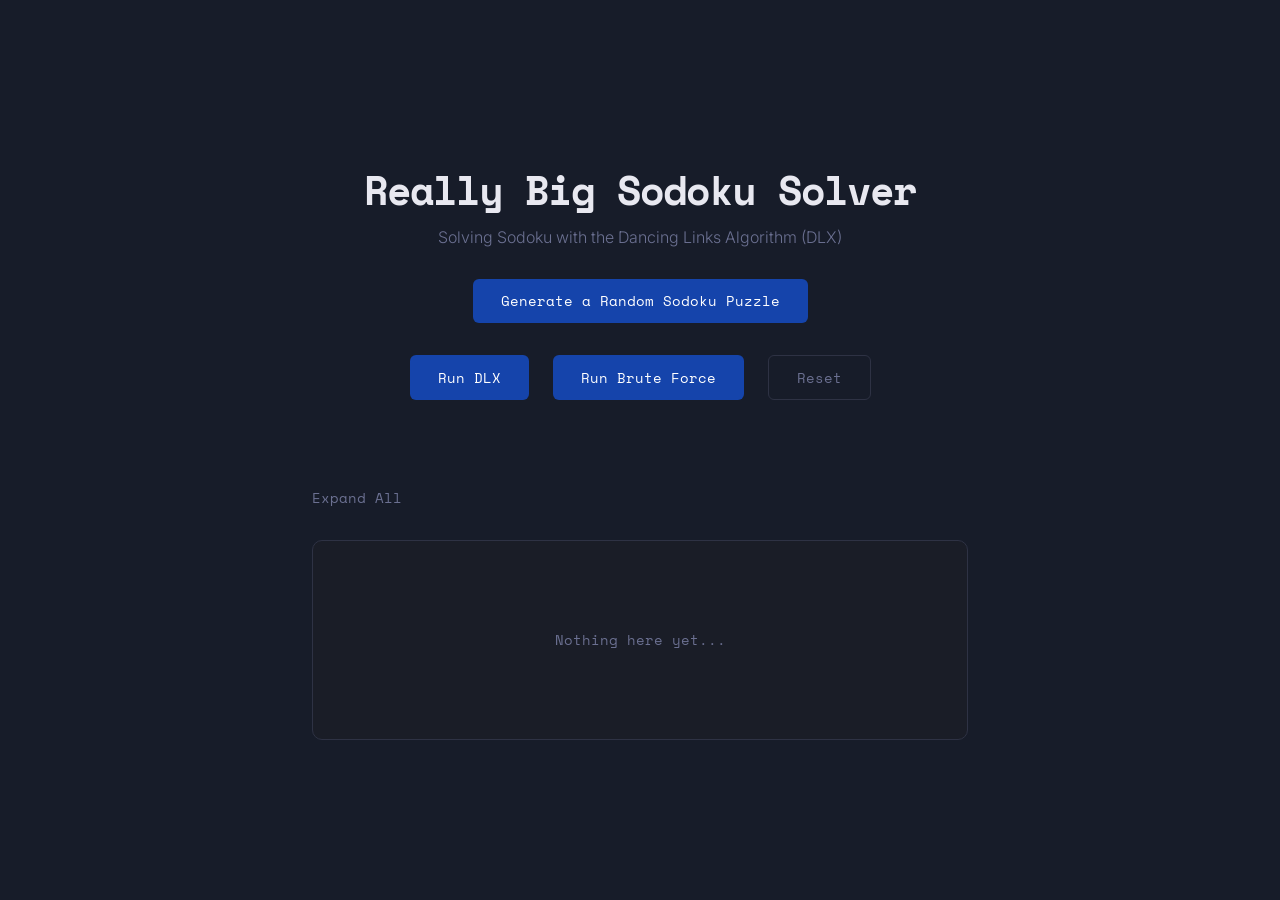
==== Projects/Project2DSA/frontend/index.html @ d7c665fe "Simple frontend setup" ====
<!DOCTYPE html>
<html lang="en">
<head>
  <meta charset="UTF-8">
  <meta name="viewport" content="width=device-width, initial-scale=1.0">
  <title>DSA Project</title>
  <link rel="preconnect" href="https://fonts.googleapis.com">
  <link href="https://fonts.googleapis.com/css2?family=Space+Mono:wght@400;700&family=Inter:wght@300;400;600&display=swap" rel="stylesheet">
  <link rel="stylesheet" href="style.css">


</head>
<body>

  <div class="container">

    <!-- Header -->
    <header>
        <h1 class="title">Really Big Sodoku Solver</h1>
        <p class="subtitle">Solving Sodoku with the Dancing Links Algorithm (DLX)</p>
    </header>

    <!-- Generate Button -->
    <section class ="generate">
        <button class = "btn btn-primary" id ="generateRandBtn">Generate a Random Sodoku Puzzle</button>
    </section>

    <!-- Control Buttons -->
    <section class="controls">
        <button class="btn btn-primary" id ="runDlxBtn">Run DLX</button>
        <button class = "btn btn-primary" id ="runBruteBtn">Run Brute Force</button>
        <button class="btn btn-secondary" id ="resetBtn">Reset</button>
    </section>
    <!-- Count Label -->
    <label id="countLbl"></label>
    <section class = "expand_bar">
        <button class="btn-secondary" id ="expandBtn">Expand All</button>
    </section>
   
    <!-- Output Display -->

    <section class="output-box" id ="output">
        <p class="placeholder">Nothing here yet...</p>
    </section>

  </div>

  <script type="module" src="script.js"></script>
</body>
</html>
---- Projects/Project2DSA/frontend/style.css ----
:root {
    --bg: #171c29;
    --surface: #1a1d27;
    --border: #2e3244;
    --accent: #1544ab;
    --accent-hover: #0c1d46;
    --text: #e8e8f0;
    --text-muted: #6b7091;
    --font-display: 'Space Mono', monospace;
    --font-body: 'Inter', sans-serif;
}

/*  Reset   */
* {
    margin: 0;
    padding: 0;
    box-sizing: border-box;
}

/*  Base    */
body {
    background-color: var(--bg);
    color: var(--text);
    font-family: var(--font-body);
    min-height: 100vh;
    display: flex;
    align-items: center;
    justify-content: center;
}

/*  Layout    */
.container {
    width: 100%;
    max-width: 720px;
    padding: 2rem;
    display: flex;
    flex-direction: column;
    align-items: center;
    gap: 2rem;
}

/*  Header    */
header {
    text-align: center;
}

.title {
    font-family: var(--font-display);
    font-size: 2.5rem;
    color: var(--text);
    letter-spacing: -1px;
}

.subtitle {
    margin-top: 0.5rem;
    color: var(--text-muted);
    font-weight: 300;
    font-size: 1rem;
}

/*  Buttons   */
.controls {
    display: flex;
    gap: 1.5rem;
}

.btn {
    padding: 0.7rem 1.75rem;
    border: none;
    border-radius: 6px;
    font-family: var(--font-display);
    font-size: 0.9rem;
    cursor: pointer;
    transition: background-color 0.2s, transform 0.1s;
}

.btn:active {
    transform: scale(0.9);
}

.btn-primary {
    background-color: var(--accent);
    color: white;
}

.btn-primary:hover {
    background-color: var(--accent-hover);
}

.btn-secondary {
    background-color: transparent;
    color: var(--text-muted);
    border: 1px solid var(--border);
}

.btn-secondary:hover {
    color: var(--text);
    border-color: var(--text-muted);
}

/*  Expand button   */
.expand_bar{
    width: 100%;
    display: flex;
    justify-content: flex-start;
}

#expandBtn {
    background: none;
    border: none;
    color: var(--text-muted);
    font-family: var(--font-display);
    font-size: 0.85rem;
    cursor: pointer;
    padding: 0;
    text-decoration: none;
}

#expandBtn:hover {
    text-decoration: underline; 
    color: var(--text);
}

/*  Count Label  */
#countLbl{
    height: 1.5rem;
    color: var(--text);
    font-family: var(--font-display);
    font-size: 1rem;
}

/*  Output Box    */
.output-box {
    width: 100%;
    min-height: 200px;
    background-color: var(--surface);
    border: 1px solid var(--border);
    border-radius: 10px;
    padding: 1.5rem;
    font-family: var(--font-display);
    font-size: 0.85rem;
    line-height: 1.7;
}

.placeholder {
    color: var(--text-muted);
    text-align: center;
    margin-top: 4rem;
}
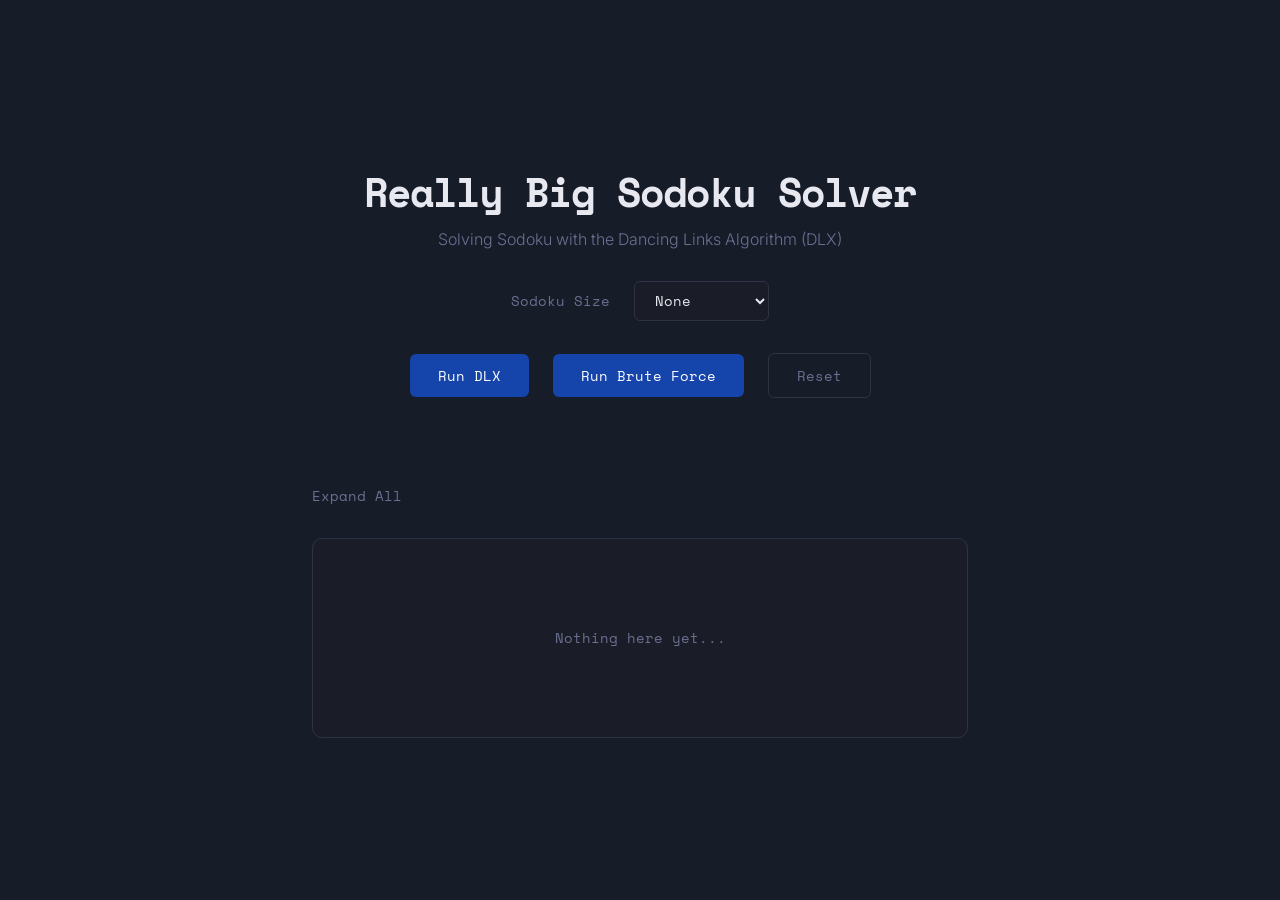
==== commit e5df870b: "Added drop down menu and temporary sodoku puzzle for testing purposes" ====
--- a/Projects/Project2DSA/frontend/index.html
+++ b/Projects/Project2DSA/frontend/index.html
@@ -7,8 +7,13 @@
   <link rel="preconnect" href="https://fonts.googleapis.com">
   <link href="https://fonts.googleapis.com/css2?family=Space+Mono:wght@400;700&family=Inter:wght@300;400;600&display=swap" rel="stylesheet">
   <link rel="stylesheet" href="style.css">
+<!-- Fonts -->
+<!-- https://developers.google.com/fonts/docs/getting_started -->
 
 
+<!-- https://www.w3schools.com/html/html_classes.asp -->
+<!-- https://www.w3schools.com/tags/tag_button.asp -->
+<!-- https://www.w3schools.com/tags/default.asp -->
 </head>
 <body>
 
@@ -20,11 +25,25 @@
         <p class="subtitle">Solving Sodoku with the Dancing Links Algorithm (DLX)</p>
     </header>
 
-    <!-- Generate Button -->
-    <section class ="generate">
-        <button class = "btn btn-primary" id ="generateRandBtn">Generate a Random Sodoku Puzzle</button>
+    <!-- Size Selector -->
+    <section class ="controls">
+        <label class = "select-label" for = "sizeSelect">Sodoku Size</label>
+        <select id = "sizeSelect">
+            <option value="0" selected>None</option>
+            <option value="4">4 x 4</option>
+            <option value="9">9 x 9</option>
+            <option value="16">16 x 16</option>
+            <option value="25">25 x 25</option>
+            <option value="36">36 x 36</option>
+            <option value="49">49 x 49</option>
+            <option value="64">64 x 64</option>
+            <option value="81">81 x 81</option>
+            <option value="100">100 x 100</option>
+            <option value="121">121 x 121</option>
+            <option value="144">144 x 144</option>
+            <option value="169">169 x 169</option>
+        </select>
     </section>
-
     <!-- Control Buttons -->
     <section class="controls">
         <button class="btn btn-primary" id ="runDlxBtn">Run DLX</button>
@@ -33,6 +52,9 @@
     </section>
     <!-- Count Label -->
     <label id="countLbl"></label>
+    
+
+    <!-- Expand Bar -->
     <section class = "expand_bar">
         <button class="btn-secondary" id ="expandBtn">Expand All</button>
     </section>
--- a/Projects/Project2DSA/frontend/style.css
+++ b/Projects/Project2DSA/frontend/style.css
@@ -1,3 +1,5 @@
+/* https://www.w3schools.com/cssref/sel_root.php  */
+
 :root {
     --bg: #171c29;
     --surface: #1a1d27;
@@ -10,6 +12,8 @@
     --font-body: 'Inter', sans-serif;
 }
 
+/* https://www.w3schools.com/css/ */
+
 /*  Reset   */
 * {
     margin: 0;
@@ -58,10 +62,39 @@
     font-size: 1rem;
 }
 
+/* Size Selector */
+.select-label {
+    color: var(--text-muted);
+    font-family: var(--font-display);
+    font-size: 0.85rem;
+}
+
+select {
+    background-color: var(--surface);
+    color: var(--text);
+    font-family: var(--font-display);
+    font-size: 0.85rem;
+    border: 1px solid var(--border);
+    border-radius: 6px;
+    padding: 0.5rem 1rem;
+    cursor: pointer;
+    outline: none;
+    transition: border-color 0.2s;
+}
+
+select:hover {
+    border-color: var(--text-muted);
+}
+
+select:focus {
+    border-color: var(--accent);
+}
+
 /*  Buttons   */
 .controls {
     display: flex;
     gap: 1.5rem;
+    align-items: center;
 }
 
 .btn {
@@ -121,6 +154,28 @@
     color: var(--text);
 }
 
+/* Output box */
+.output-box{
+    width: 100%;
+    min-height: 200px;
+    max-height: 300px;
+    overflow: hidden;
+    background-color: var(--surface);
+    border: 1px solid var(--border);
+    border-radius: 10px;
+    padding: 1.5rem;
+    font-family: var(--font-display);
+    font-size: 0.85rem;
+    line-height: 1.7;
+    transition: max-height 0.5s ease;
+}
+
+.output-box.expanded {
+    max-height: 2000px;
+    overflow: auto;
+}
+
+
 /*  Count Label  */
 #countLbl{
     height: 1.5rem;
@@ -129,21 +184,23 @@
     font-size: 1rem;
 }
 
-/*  Output Box    */
-.output-box {
-    width: 100%;
-    min-height: 200px;
-    background-color: var(--surface);
-    border: 1px solid var(--border);
-    border-radius: 10px;
-    padding: 1.5rem;
-    font-family: var(--font-display);
-    font-size: 0.85rem;
-    line-height: 1.7;
-}
-
+/* Label in Output box */
 .placeholder {
     color: var(--text-muted);
     text-align: center;
     margin-top: 4rem;
+}
+/* Sodoku puzzle in output box */
+.sudoku-table {
+    border-collapse: collapse;
+    font-size: 0.75rem;
+    margin: 0 auto;
+}
+
+.sudoku-table td {
+    width: 24px;
+    height: 24px;
+    text-align: center;
+    border: 1px solid var(--border);
+    color: var(--text);
 }
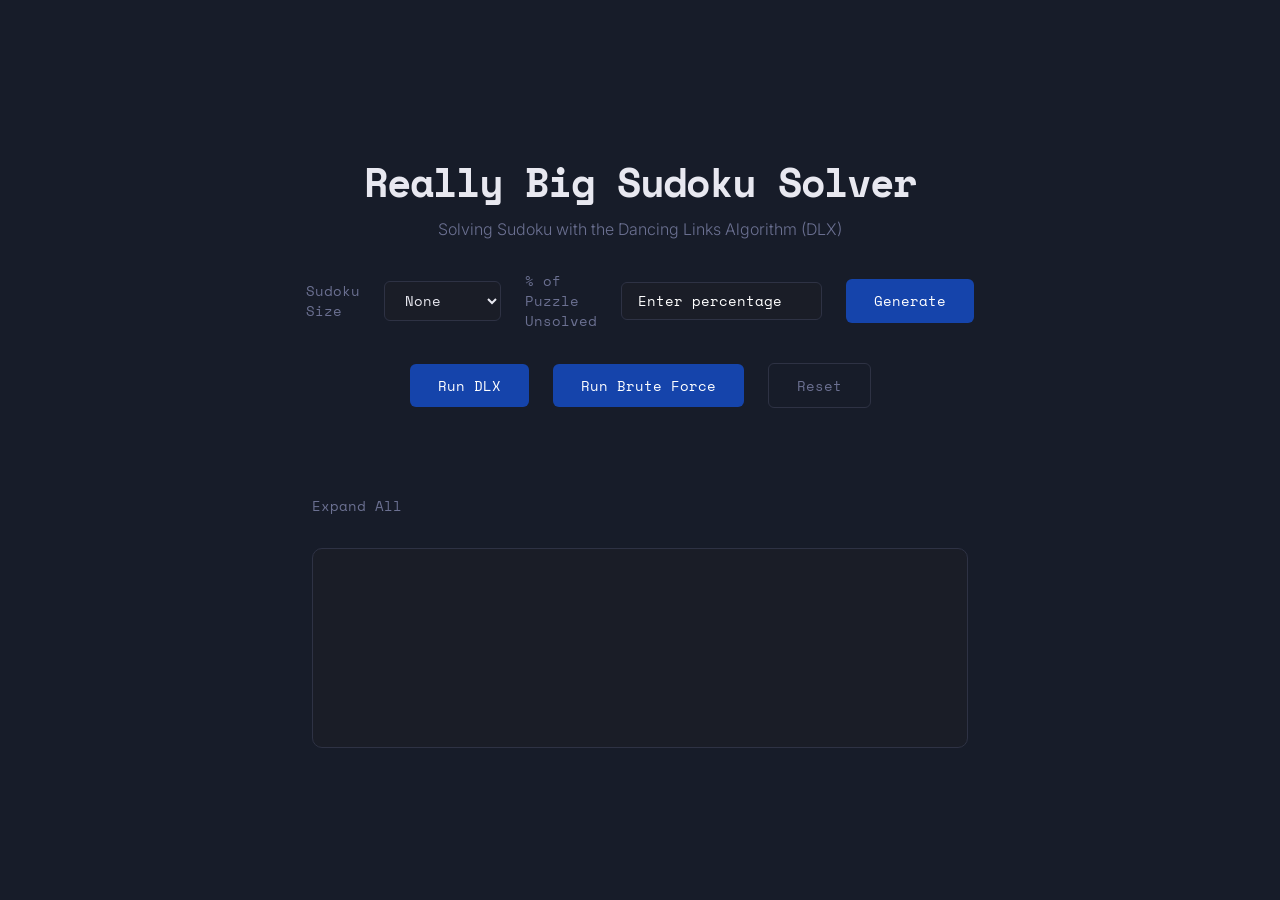
==== commit 5294215d: "Removed generation of grid with dropdown and added generate button instead" ====
--- a/Projects/Project2DSA/frontend/index.html
+++ b/Projects/Project2DSA/frontend/index.html
@@ -21,13 +21,13 @@
 
     <!-- Header -->
     <header>
-        <h1 class="title">Really Big Sodoku Solver</h1>
-        <p class="subtitle">Solving Sodoku with the Dancing Links Algorithm (DLX)</p>
+        <h1 class="title">Really Big Sudoku Solver</h1>
+        <p class="subtitle">Solving Sudoku with the Dancing Links Algorithm (DLX)</p>
     </header>
 
     <!-- Size Selector -->
     <section class ="controls">
-        <label class = "select-label" for = "sizeSelect">Sodoku Size</label>
+        <label class = "select-label" for = "sizeSelect">Sudoku Size</label>
         <select id = "sizeSelect">
             <option value="0" selected>None</option>
             <option value="4">4 x 4</option>
@@ -35,14 +35,18 @@
             <option value="16">16 x 16</option>
             <option value="25">25 x 25</option>
             <option value="36">36 x 36</option>
-            <option value="49">49 x 49</option>
+            <!-- <option value="49">49 x 49</option>
             <option value="64">64 x 64</option>
             <option value="81">81 x 81</option>
             <option value="100">100 x 100</option>
             <option value="121">121 x 121</option>
             <option value="144">144 x 144</option>
-            <option value="169">169 x 169</option>
+            <option value="169">169 x 169</option> -->
         </select>
+        <label class="select-label" for="userInput">% of Puzzle Unsolved</label>
+        <input type= "text" id= "userPercentage" placeholder="Enter percentage">
+        <button class = "btn btn-primary" id="generateBtn"> Generate</button>
+        
     </section>
     <!-- Control Buttons -->
     <section class="controls">
@@ -62,7 +66,6 @@
     <!-- Output Display -->
 
     <section class="output-box" id ="output">
-        <p class="placeholder">Nothing here yet...</p>
     </section>
 
   </div>
--- a/Projects/Project2DSA/frontend/style.css
+++ b/Projects/Project2DSA/frontend/style.css
@@ -79,7 +79,7 @@
     padding: 0.5rem 1rem;
     cursor: pointer;
     outline: none;
-    transition: border-color 0.2s;
+    
 }
 
 select:hover {
@@ -104,7 +104,6 @@
     font-family: var(--font-display);
     font-size: 0.9rem;
     cursor: pointer;
-    transition: background-color 0.2s, transform 0.1s;
 }
 
 .btn:active {
@@ -130,6 +129,23 @@
     color: var(--text);
     border-color: var(--text-muted);
 }
+/* Percentage Input textbox */
+
+input[type="text"] {
+    background-color: var(--surface);
+    color: var(--text);
+    font-family: var(--font-display);
+    font-size: 0.85rem;
+    border: 1px solid var(--border);
+    border-radius: 6px;
+    padding: 0.5rem 1rem;
+    outline: none;
+}
+
+input[type="text"]::placeholder{
+    color: white;
+}
+
 
 /*  Expand button   */
 .expand_bar{
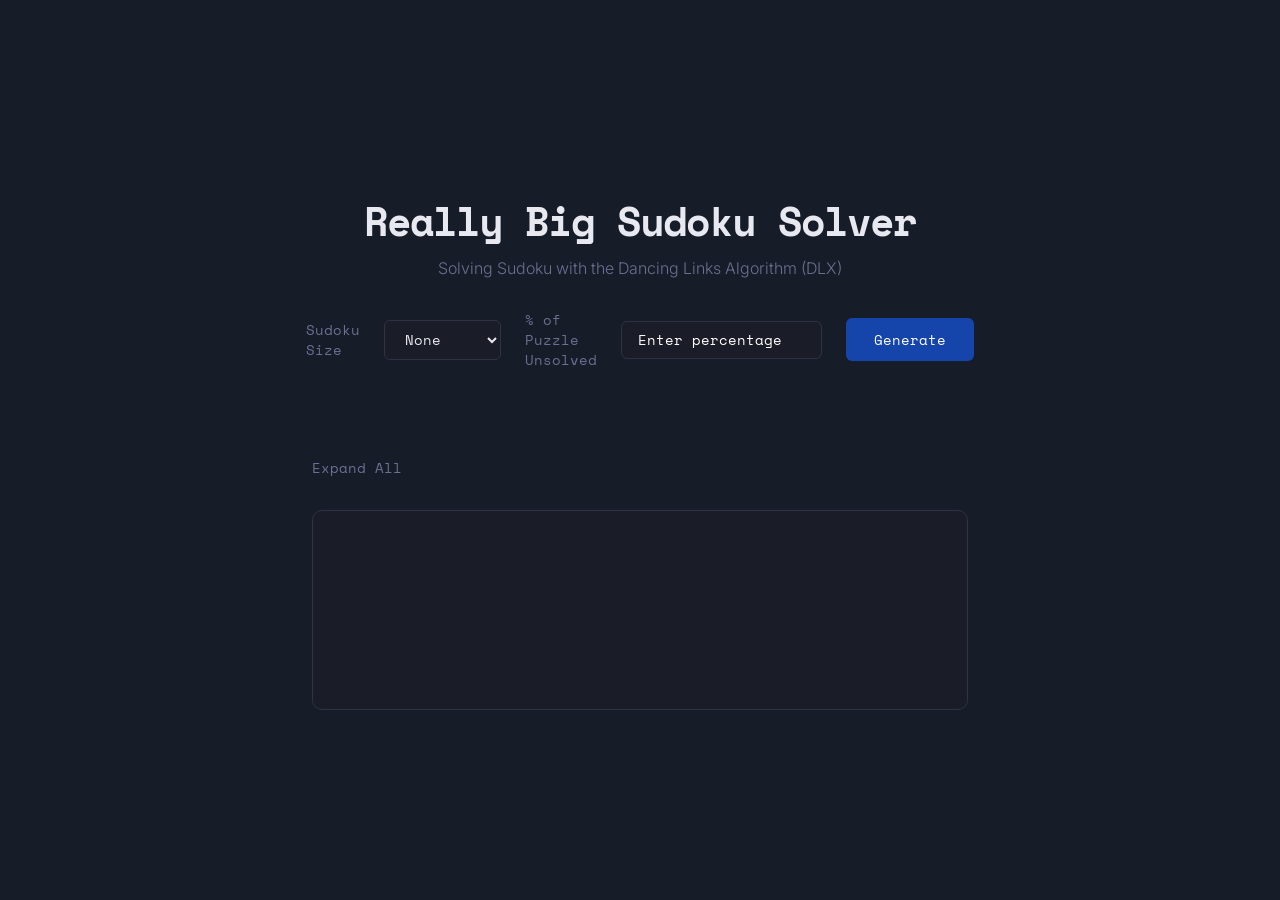
==== commit ddf36869: "Added hidden button functionality" ====
--- a/Projects/Project2DSA/frontend/index.html
+++ b/Projects/Project2DSA/frontend/index.html
@@ -1,14 +1,13 @@
 <!DOCTYPE html>
 <html lang="en">
 <head>
-  <meta charset="UTF-8">
-  <meta name="viewport" content="width=device-width, initial-scale=1.0">
-  <title>DSA Project</title>
-  <link rel="preconnect" href="https://fonts.googleapis.com">
-  <link href="https://fonts.googleapis.com/css2?family=Space+Mono:wght@400;700&family=Inter:wght@300;400;600&display=swap" rel="stylesheet">
-  <link rel="stylesheet" href="style.css">
-<!-- Fonts -->
-<!-- https://developers.google.com/fonts/docs/getting_started -->
+    <meta charset="UTF-8">
+    <meta name="viewport" content="width=device-width, initial-scale=1.0">
+    <title>Big Sudoku Solver</title>
+    <!-- Google fonts: https://developers.google.com/fonts/docs/getting_started -->
+    <link rel="preconnect" href="https://fonts.googleapis.com">
+    <link href="https://fonts.googleapis.com/css2?family=Space+Mono:wght@400;700&family=Inter:wght@300;400;600&display=swap" rel="stylesheet">
+    <link rel="stylesheet" href="style.css">
 
 
 <!-- https://www.w3schools.com/html/html_classes.asp -->
@@ -17,9 +16,9 @@
 </head>
 <body>
 
-  <div class="container">
+    <div class="container">
 
-    <!-- Header -->
+        <!-- Header -->
     <header>
         <h1 class="title">Really Big Sudoku Solver</h1>
         <p class="subtitle">Solving Sudoku with the Dancing Links Algorithm (DLX)</p>
@@ -43,24 +42,25 @@
             <option value="144">144 x 144</option>
             <option value="169">169 x 169</option> -->
         </select>
-        <label class="select-label" for="userInput">% of Puzzle Unsolved</label>
+        <label class="select-label" for="userPercentage">% of Puzzle Unsolved</label>
         <input type= "text" id= "userPercentage" placeholder="Enter percentage">
-        <button class = "btn btn-primary" id="generateBtn"> Generate</button>
-        
+        <button class = "btn btn-primary" id="generateBtn"> Generate</button>  
     </section>
+
     <!-- Control Buttons -->
-    <section class="controls">
-        <button class="btn btn-primary" id ="runDlxBtn">Run DLX</button>
-        <button class = "btn btn-primary" id ="runBruteBtn">Run Brute Force</button>
-        <button class="btn btn-secondary" id ="resetBtn">Reset</button>
+    <section class="hidden controls" id="runControls">
+        <button class="btn btn-primary" id="runDlxBtn">Run DLX</button>
+        <button class="btn btn-primary" id="runBruteBtn">Run Brute Force</button>
+        <button class="btn btn-secondary" id="resetBtn">Reset</button>
     </section>
+
     <!-- Count Label -->
     <label id="countLbl"></label>
     
 
     <!-- Expand Bar -->
     <section class = "expand_bar">
-        <button class="btn-secondary" id ="expandBtn">Expand All</button>
+        <button class="btn btn-secondary" id ="expandBtn">Expand All</button>
     </section>
    
     <!-- Output Display -->
@@ -68,8 +68,8 @@
     <section class="output-box" id ="output">
     </section>
 
-  </div>
+    </div>
 
-  <script type="module" src="script.js"></script>
+    <script type="module" src="script.js"></script>
 </body>
 </html>
--- a/Projects/Project2DSA/frontend/style.css
+++ b/Projects/Project2DSA/frontend/style.css
@@ -1,5 +1,4 @@
 /* https://www.w3schools.com/cssref/sel_root.php  */
-
 :root {
     --bg: #171c29;
     --surface: #1a1d27;
@@ -160,9 +159,7 @@
     color: var(--text-muted);
     font-family: var(--font-display);
     font-size: 0.85rem;
-    cursor: pointer;
     padding: 0;
-    text-decoration: none;
 }
 
 #expandBtn:hover {
@@ -206,17 +203,17 @@
     text-align: center;
     margin-top: 4rem;
 }
-/* Sodoku puzzle in output box */
-.sudoku-table {
-    border-collapse: collapse;
+
+.grid-cell {
+    aspect-ratio: 1;
+    display: flex;
+    align-items: center;
+    justify-content: center;
+    border: 1px solid var(--text-muted); 
     font-size: 0.75rem;
-    margin: 0 auto;
-}
-
-.sudoku-table td {
-    width: 24px;
-    height: 24px;
-    text-align: center;
-    border: 1px solid var(--border);
-    color: var(--text);
+    color: var(--text);
+}
+
+.hidden{
+    display: none;
 }
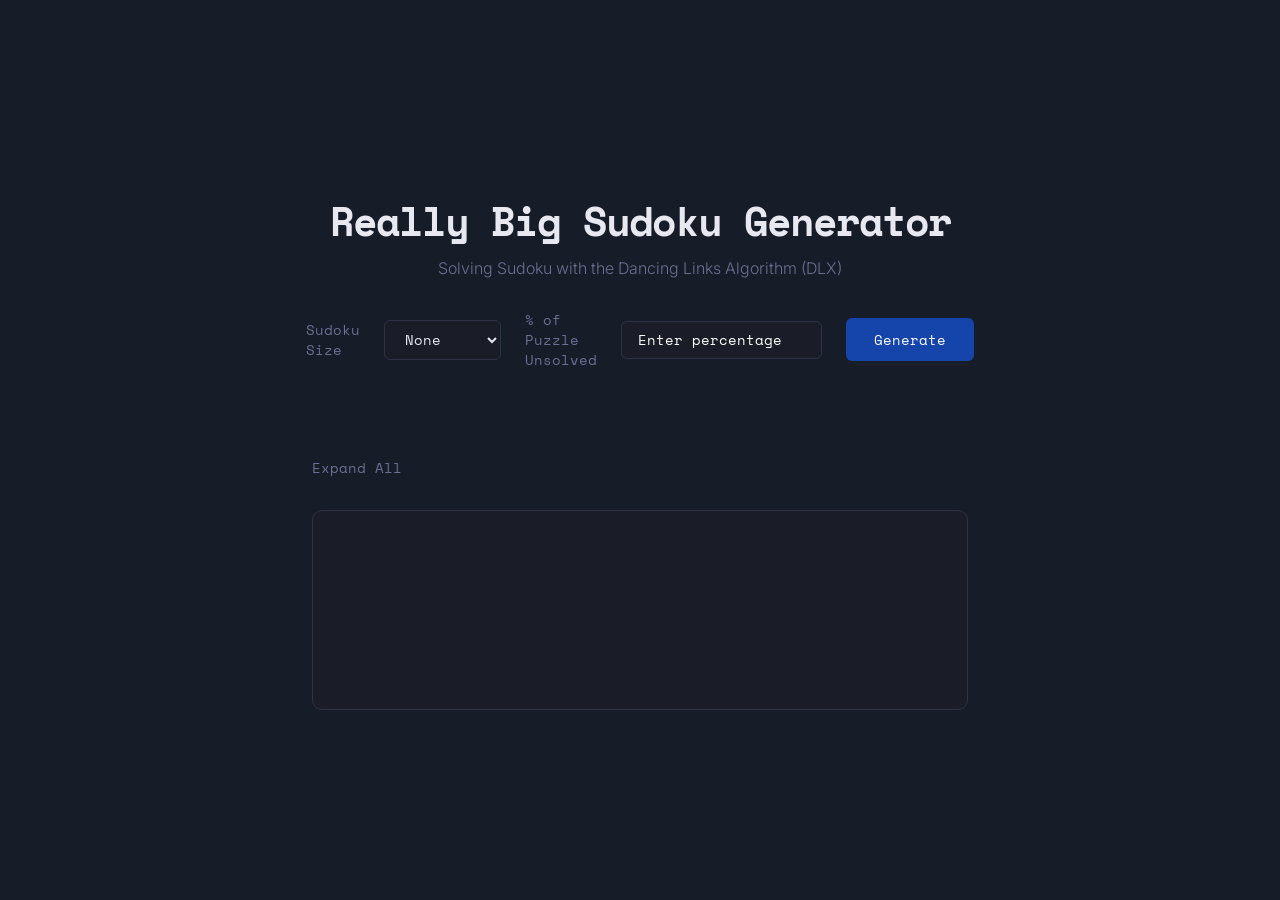
==== commit b78e72a6: "Added DLX and Brute Force" ====
--- a/Projects/Project2DSA/frontend/index.html
+++ b/Projects/Project2DSA/frontend/index.html
@@ -20,7 +20,7 @@
 
         <!-- Header -->
     <header>
-        <h1 class="title">Really Big Sudoku Solver</h1>
+        <h1 class="title">Really Big Sudoku Generator</h1>
         <p class="subtitle">Solving Sudoku with the Dancing Links Algorithm (DLX)</p>
     </header>
 
